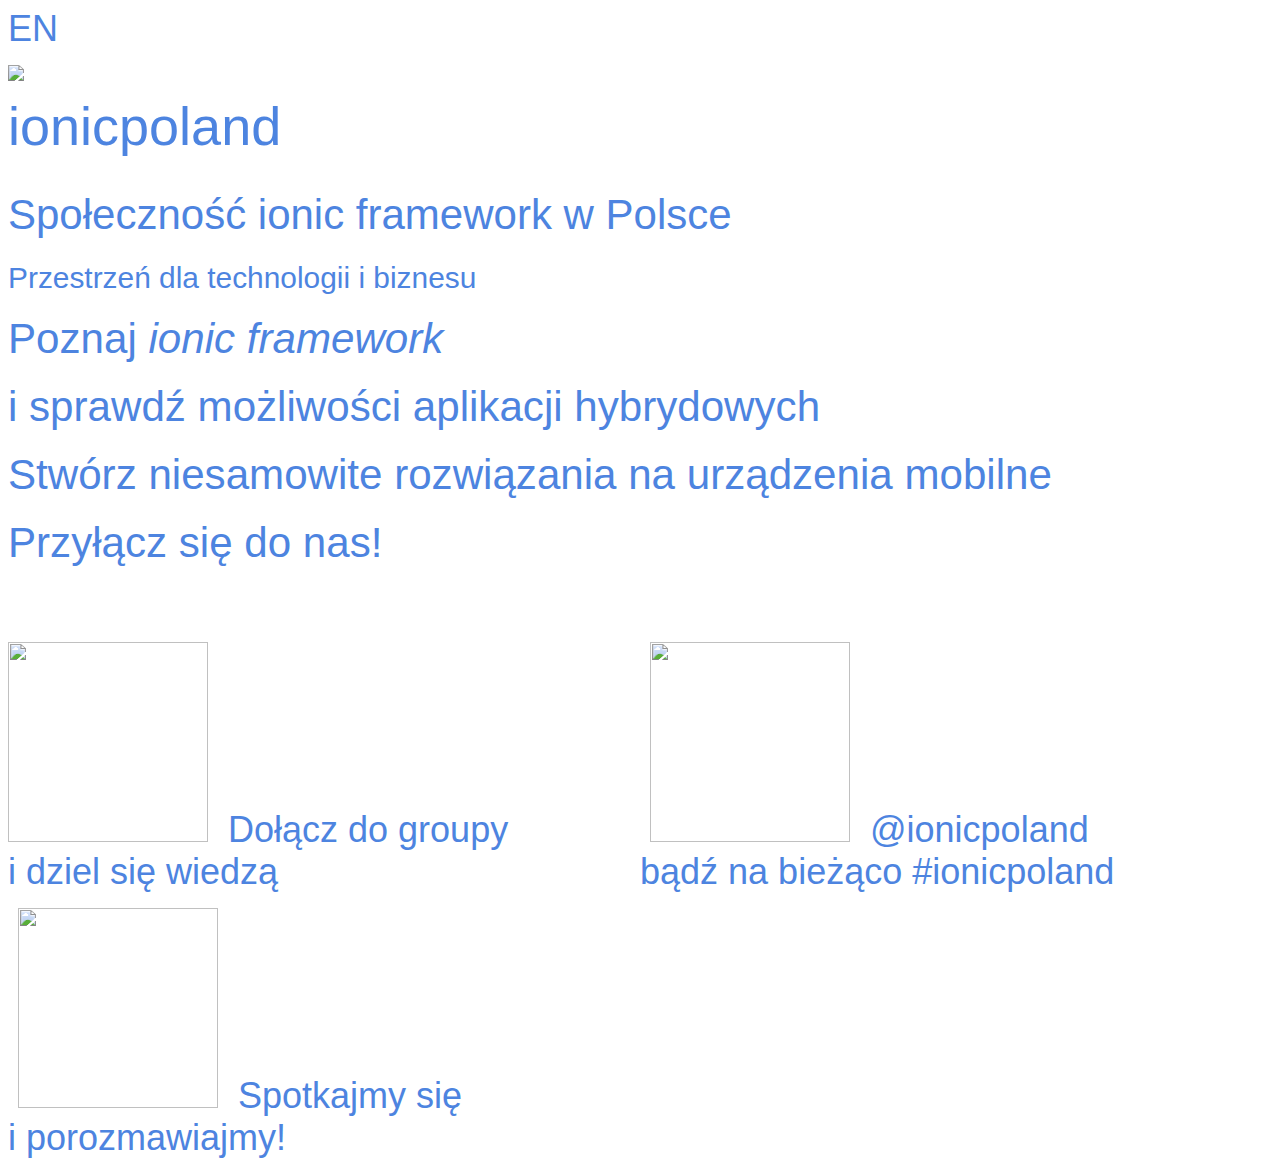
==== pl.html @ 9b0c2e9b "add partners section" ====
<!doctype html>
<html lang="pl">

    <head>
        <meta charset="utf-8">
        <!-- Presentation created using reveal.js: https://github.com/hakimel/reveal.js -->
        <!-- Copyright (C) 2011-2012 Hakim El Hattab, http://hakim.se -->

        <title>Społeczność ionic w Polsce</title>

        <meta name="description" content="Społeczność ionic w Polsce. Twórz niesamowite aplikacje mobilne z wykorzystaniem ionicframework">
        <meta name="author" content="https://twitter.com/ol3j">
        <meta name="keywords" content="aplikacje mobilne, mobile development, aplikacje hybrydowe, ionic framework, angular, fullstack">
        <link rel="shortcut icon" href="favicon.ico">
        <meta name="apple-mobile-web-app-capable" content="yes" />
        <meta name="apple-mobile-web-app-status-bar-style" content="black-translucent" />

        <meta name="viewport" content="width=device-width, initial-scale=1.0, maximum-scale=1.0, user-scalable=no">

        <link rel="stylesheet" href="css/reveal.min.css">
        <link rel="stylesheet" href="css/ionic.css" id="theme">
        <link rel="stylesheet" href="css/gridpak.css">

        <!-- For syntax highlighting -->
        <link rel="stylesheet" href="lib/css/zenburn.css">

        <!-- If the query includes 'print-pdf', use the PDF print sheet -->
        <script>
            document.write('<link rel="stylesheet" href="css/print/' + (window.location.search.match(/print-pdf/gi) ? 'pdf' : 'paper') + '.css" type="text/css" media="print">');
        </script>
    </head>

    <body>

        <div class="reveal">
            <div class="slides">

                <section>
                    <section>
                        <div id="content">
                            <a href="index.html">EN</a>
                        </div>
                        <img src="img/ionic-poland-icon.png" class="logo">
                        <h2>ionicpoland</h2>
                        <h4>Społeczność ionic framework w Polsce</h4>
                        <h5>Przestrzeń dla technologii i biznesu</h5>
                    </section>
                    <section>
                        <h3>Poznaj <i><a href="http://ionicframework.com/" target="_blank">ionic framework</a></i></h3>
                        <h3>i sprawdź możliwości aplikacji hybrydowych</h3>
                        <h3>Stwórz niesamowite rozwiązania na urządzenia mobilne</h3>
                    </section>
                </section>

                <section>
                    <h3>Przyłącz się do nas!</h3>
                    <div class="row" style="margin-top:60px;">
                        <div class="col span_2">
                            <a href="https://www.facebook.com/groups/ionicpoland/">
                                <img src="img/facebook.png" class="logo" width="200" height="200" style="margin-right: 10px;"> Dołącz do groupy
                                <br/> i dziel się wiedzą</a>
                        </div>
                        <div class="col span_2">
                            <a href="https://twitter.com/ionicpoland">
                                <img src="img/twitter.png" class="logo" width="200" height="200" style="margin-left: 10px; margin-right: 10px">
                                @ionicpoland</a><br><a href="https://twitter.com/search?q=%23ionicpoland&src=typd&vertical=default&f=tweets">bądź na bieżąco #ionicpoland</a>
                        </div>
                        <div class="col span_2">
                            <a href="http://www.meetup.com/ionicpoland/">
                                <img src="img/meetup.png" class="logo" width="200" height="200" style="margin-left: 10px; margin-right: 10px">
                                Spotkajmy się<br/>i porozmawiajmy!</a>
                        </div>
                    </div>
                </section>
            </div>
        </div>

        <script src="lib/js/head.min.js"></script>
        <script src="js/reveal.min.js"></script>

        <script>
            // Full list of configuration options available here:
            // https://github.com/hakimel/reveal.js#configuration
            Reveal.initialize({
                controls: true,
                progress: true,
                history: true,
                center: true,

                theme: Reveal.getQueryHash().theme, // available themes are in /css/theme
                transition: Reveal.getQueryHash().transition || 'fade', // default/cube/page/concave/zoom/linear/fade/none

                // Optional libraries used to extend on reveal.js
                dependencies: [
                    {
                        src: 'lib/js/classList.js',
                        condition: function () {
                            return !document.body.classList;
                        }
                    },
                    {
                        src: 'plugin/highlight/highlight.js',
                        async: true,
                        callback: function () {
                            hljs.initHighlightingOnLoad();
                        }
                    }
                ]
            });

            if (location.protocol == 'file:') {
                alert('This presentation must be hosted be a web server for the demos to work, such as python -m SimpleHTTPServer')
            }
        </script>
        <script>
            (function(i,s,o,g,r,a,m){i['GoogleAnalyticsObject']=r;i[r]=i[r]||function(){
                (i[r].q=i[r].q||[]).push(arguments)},i[r].l=1*new Date();a=s.createElement(o),
                m=s.getElementsByTagName(o)[0];a.async=1;a.src=g;m.parentNode.insertBefore(a,m)
                                    })(window,document,'script','//www.google-analytics.com/analytics.js','ga');

            ga('create', 'UA-63538813-1', 'auto');
            ga('send', 'pageview');

        </script>
    </body>

</html>
---- css/ionic.css ----
/**
 * Ionic theme for reveal.js.
 *
 * Copyright (C) 2011-2012 Hakim El Hattab, http://hakim.se
 */
/*********************************************
 * GLOBAL STYLES
 *********************************************/
body {
  background: #fff;
}

.reveal {
  color: #333333;
  font-weight: normal;
  font-size: 36px;
  font-family: "HelveticaNeue-Light", "Helvetica Neue Light", "Helvetica Neue", Helvetica, Arial, "Lucida Grande", sans-serif;
}

::selection {
  background: rgba(0, 0, 0, 0.99);
  color: white;
  text-shadow: none;
}

/*********************************************
 * Type
 *********************************************/
.reveal h1,
.reveal h2,
.reveal h3,
.reveal h4,
.reveal h5,
.reveal h6 {
  margin: 0 0 20px 0;
    color: #4D84E0;
  font-weight: 300;
  font-family: "Helvetica Neue", Helvetica, Arial, "Lucida Grande", sans-serif;
}

.reveal h2 {
  margin-bottom: 32px;
}

.reveal h4 {
  font-size: 42px;
  line-height: 52px;
}

.reveal p,
.reveal li,
.reveal th,
.reveal td {
  color: white;
}

.reveal table {
  margin: 32px auto;
}

.reveal th,
.reveal td {
  padding: 4px 16px;
}

.reveal li {
  padding-bottom: 12px;
}

.reveal pre {
  width: 100%;
}

.reveal pre code {
  max-height: 460px;
  word-wrap: break-word;
}

.reveal blockquote {
  padding: 25px;
  color: white;
  display: block;
  position: relative;
  width: 70%;
  margin: 5px auto;
  padding: 25px;
  font-family: "Georgia", Cambria, "Times New Roman", Times, serif;
  font-weight: normal;
  font-style: italic;
  background: none;
  border: none;
  box-shadow: none;
}

.reveal .light-text {
  color: #dce9ff;
}

.reveal pre.ionic-blue {
  box-shadow: none;
}

.reveal pre.ionic-blue code,
.reveal pre.ionic-blue code span {
  color: white;
  background: transparent;
  opacity: 1;
}

/*********************************************
 * LINKS
 *********************************************/

.reveal a:not(.image) {
    color: #4D84E0;
  text-decoration: none;
  -webkit-transition: color .15s ease;
  -moz-transition: color .15s ease;
  -ms-transition: color .15s ease;
  -o-transition: color .15s ease;
  transition: color .15s ease;
}

.reveal a:not(.image):hover {
  border: none;
  text-shadow: none;
    color: #4D84E0;
  text-decoration: underline;
}

.reveal .roll span:after {
  background: #564826;
  color: #fff;
}

/*********************************************
 * IMAGES
 *********************************************/

.reveal section img {
  margin: 15px 0px;
  border: 4px solid #333333;
  background: rgba(255, 255, 255, 0.12);
  box-shadow: 0 0 10px rgba(0, 0, 0, 0.15);
  -webkit-transition: all .2s linear;
  -moz-transition: all .2s linear;
  -ms-transition: all .2s linear;
  -o-transition: all .2s linear;
  transition: all .2s linear; }

.reveal a:hover img {
  border-color: #fff;
  background: rgba(255, 255, 255, 0.2);
  box-shadow: 0 0 20px rgba(0, 0, 0, 0.55); }

/*********************************************
 * NAVIGATION CONTROLS
 *********************************************/
.reveal .controls div.navigate-left,
.reveal .controls div.navigate-left.enabled {
    border-right-color: #4D84E0; }

.reveal .controls div.navigate-right,
.reveal .controls div.navigate-right.enabled {
    border-left-color: #4D84E0; }

.reveal .controls div.navigate-up,
.reveal .controls div.navigate-up.enabled {
    border-bottom-color: #4D84E0; }

.reveal .controls div.navigate-down,
.reveal .controls div.navigate-down.enabled {
    border-top-color: #4D84E0; }

.reveal .controls div.navigate-left.enabled:hover {
  border-right-color: #ddd; }

.reveal .controls div.navigate-right.enabled:hover {
  border-left-color: #ddd; }

.reveal .controls div.navigate-up.enabled:hover {
  border-bottom-color: #ddd; }

.reveal .controls div.navigate-down.enabled:hover {
  border-top-color: #ddd; }

/*********************************************
 * PROGRESS BAR
 *********************************************/
.reveal .progress {
  background: rgba(0, 0, 0, 0.2); }

.reveal .progress span {
  background: #fff;
  -webkit-transition: width 800ms cubic-bezier(0.26, 0.86, 0.44, 0.985);
  -moz-transition: width 800ms cubic-bezier(0.26, 0.86, 0.44, 0.985);
  -ms-transition: width 800ms cubic-bezier(0.26, 0.86, 0.44, 0.985);
  -o-transition: width 800ms cubic-bezier(0.26, 0.86, 0.44, 0.985);
  transition: width 800ms cubic-bezier(0.26, 0.86, 0.44, 0.985);
}

/*********************************************
 * SLIDE NUMBER
 *********************************************/
.reveal .slide-number {
  color: #fff; }


.reveal section img.logo {
  margin-bottom: 5px;
  border: none;
  background: none;
  box-shadow: none;
}

.reveal h5.framework-url {
  margin-top: 40px;
  color: #ddeaff;
  font-weight: 300;
}

.col {
  float: left;
  width: 50%;
}
.col.preview {
  width: 35%;;
}
.col.code {
  width: 65%;
  text-align: left;
}
.col.code > * {
  margin-left: 40px;
}

.reveal .stack {
  background: #2F63B8;
  padding: 5px;
  margin: 10px auto;
  width: 60%;
  color: white;
  opacity: .7;
}

.reveal code {
  font-size: 18px;
}

.reveal .demo-frame {
  background: url('../img/demo-bg.png') no-repeat;
  background-size: 340px;
  height: 820px;
  margin-top: -20px;
  margin-left: -15px;
  min-width: 345px;
}

.reveal .demo-frame iframe {
  position: absolute;
  left: 13px;
  top: 104px;
  width: 287px;
  height: 509px
}
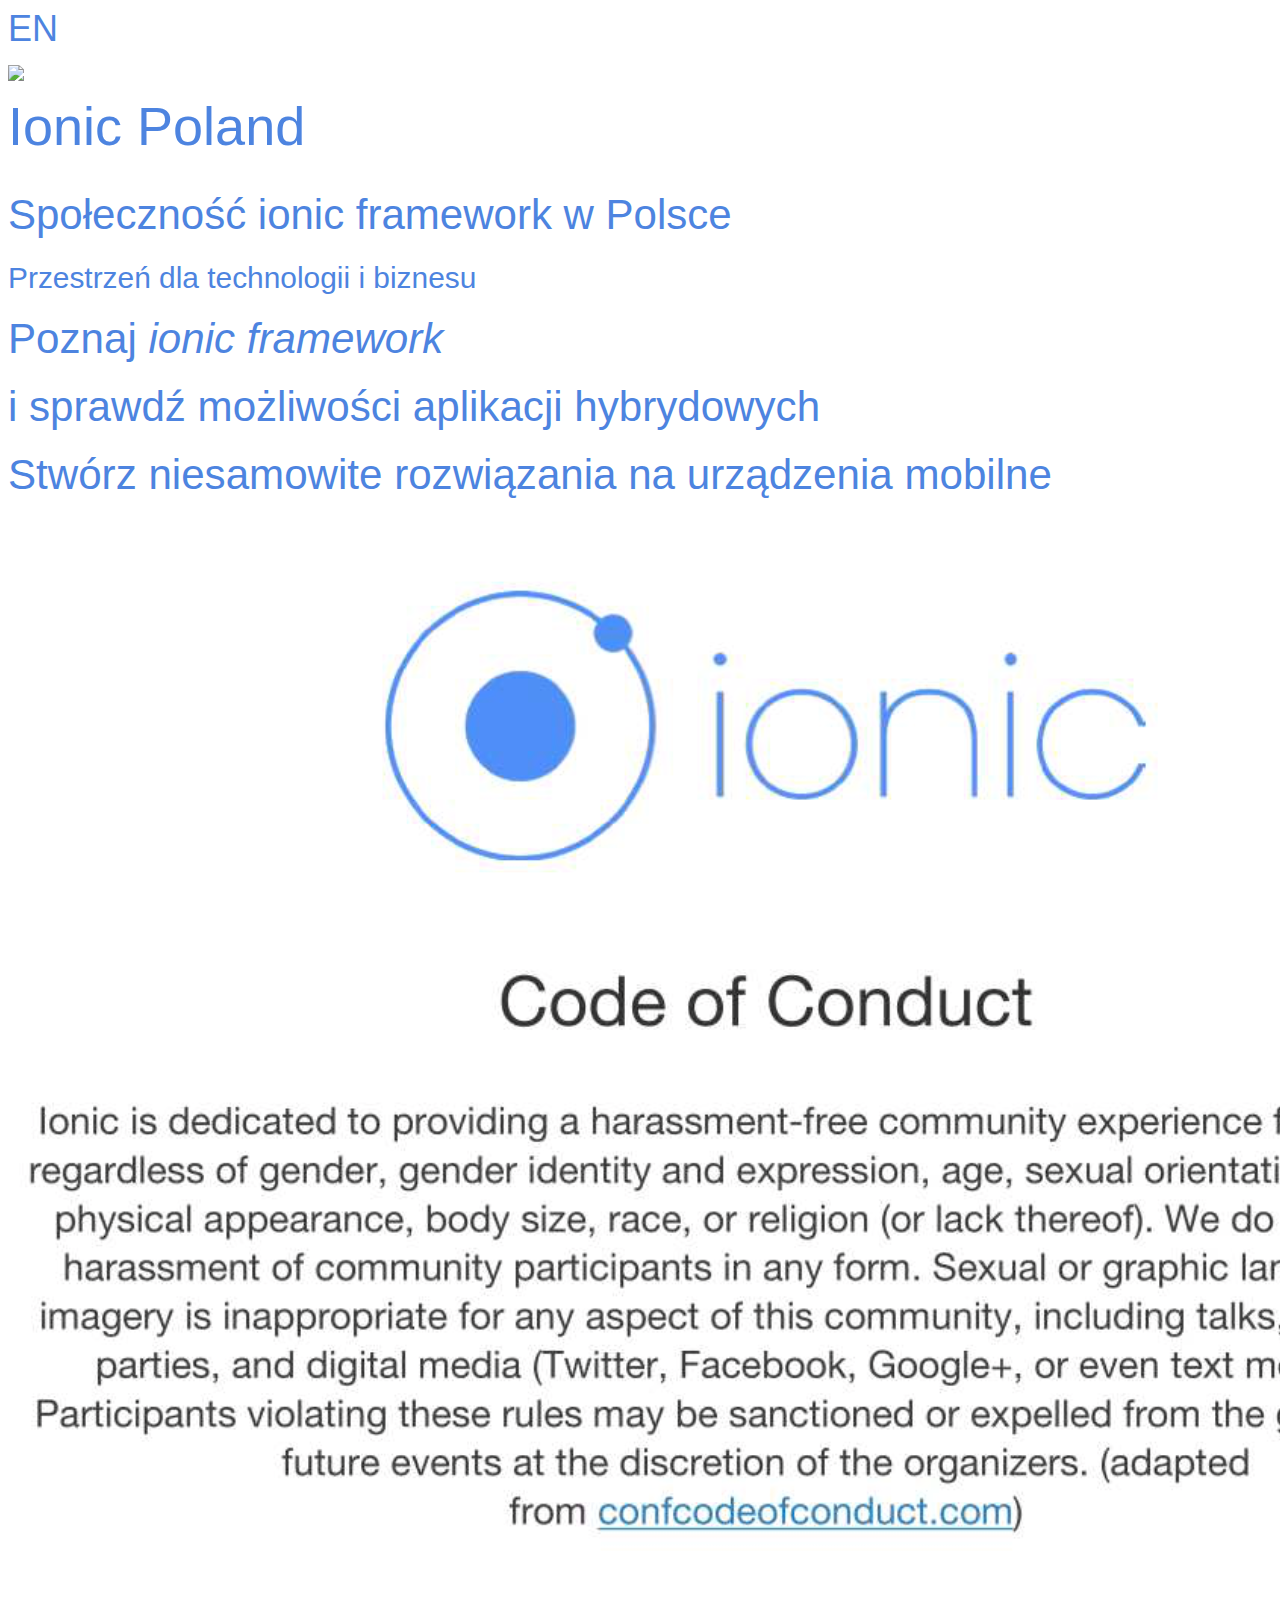
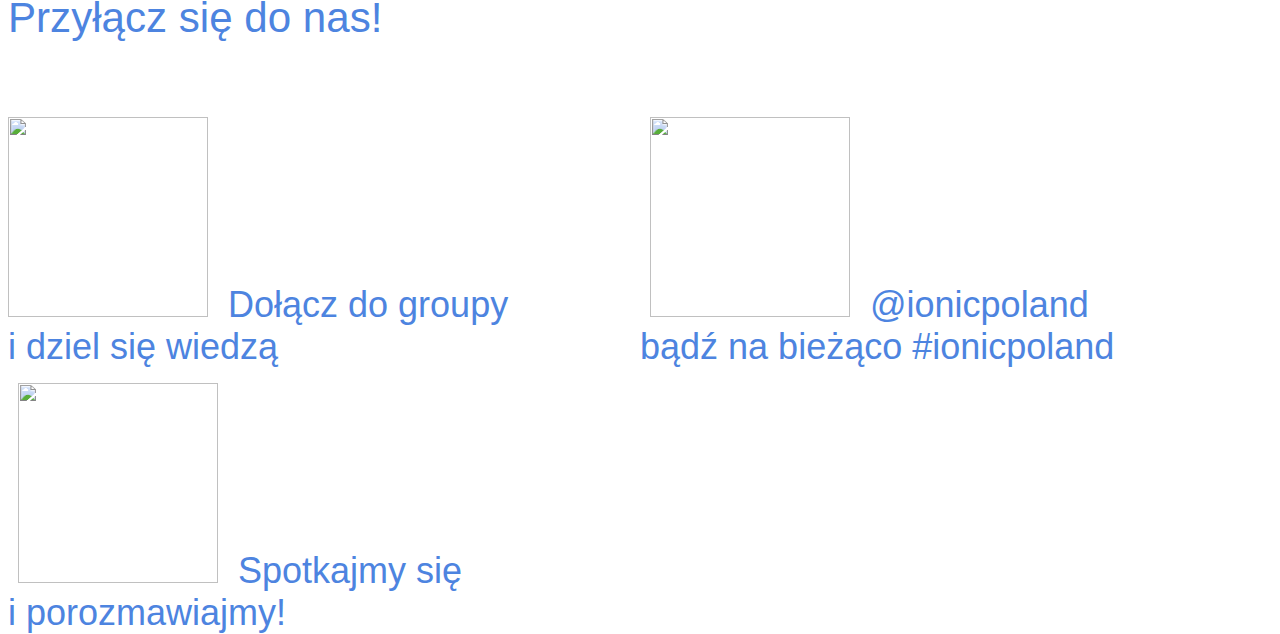
==== commit 7f8ed0a7: "code of conduct" ====
--- a/pl.html
+++ b/pl.html
@@ -41,7 +41,7 @@
                             <a href="index.html">EN</a>
                         </div>
                         <img src="img/ionic-poland-icon.png" class="logo">
-                        <h2>ionicpoland</h2>
+                        <h2>Ionic Poland</h2>
                         <h4>Społeczność ionic framework w Polsce</h4>
                         <h5>Przestrzeń dla technologii i biznesu</h5>
                     </section>
@@ -51,7 +51,9 @@
                         <h3>Stwórz niesamowite rozwiązania na urządzenia mobilne</h3>
                     </section>
                 </section>
-
+                <section>
+                    <img src="img/codeofconduct.png" class="logo" style="margin-right: 10px;">
+                </section>
                 <section>
                     <h3>Przyłącz się do nas!</h3>
                     <div class="row" style="margin-top:60px;">
